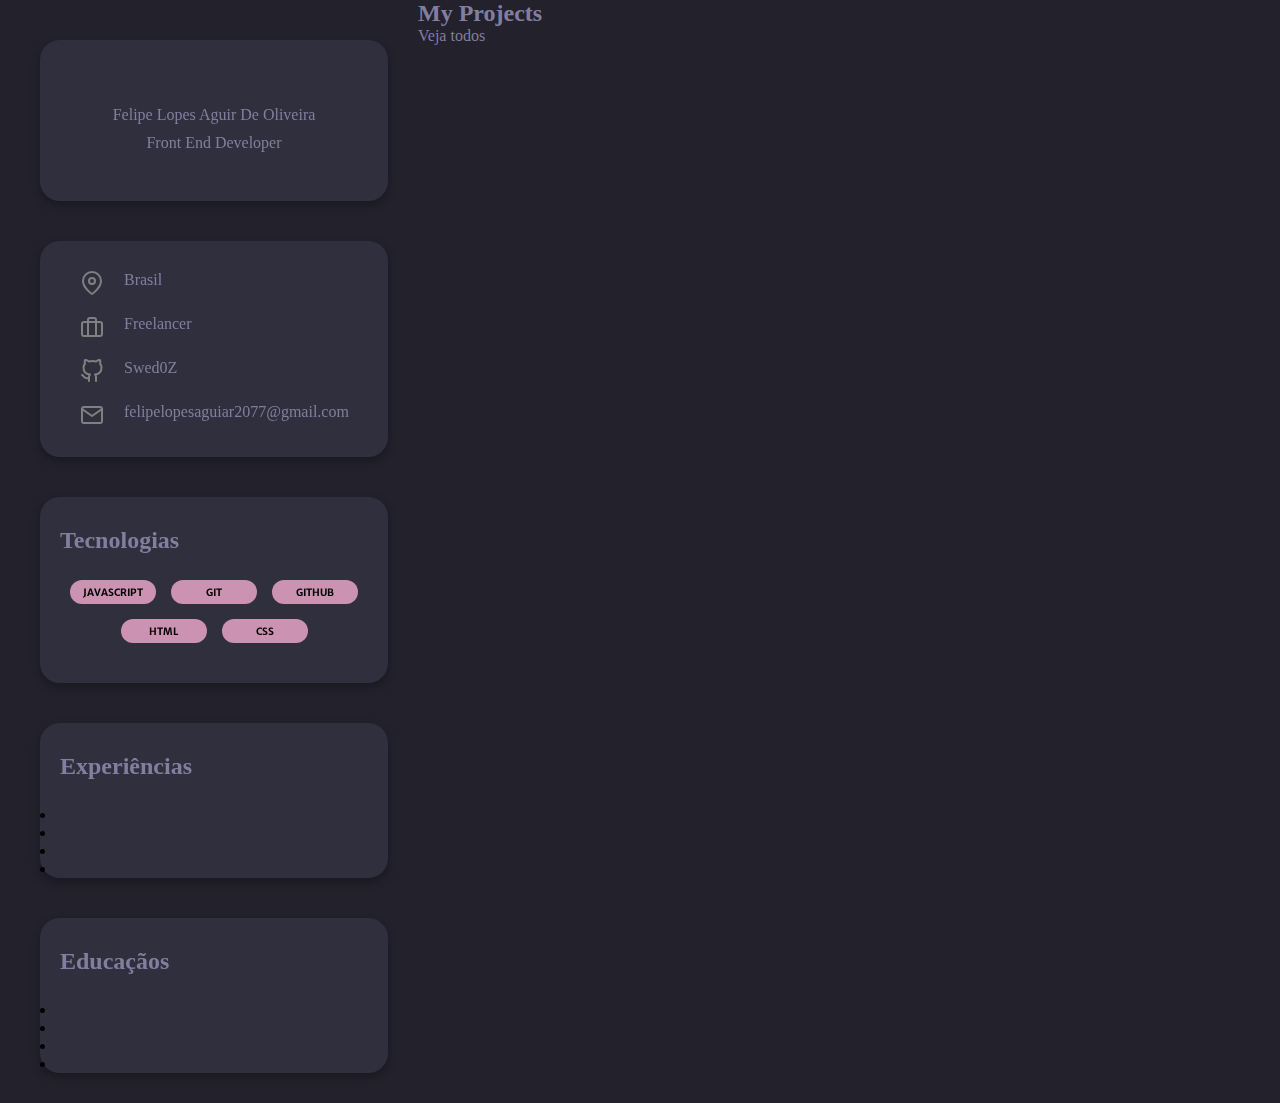
==== Portfolio/index.html @ 7501304a "em construção" ====
<!DOCTYPE html>
<html lang="pt-br">
<head>
    <meta charset="UTF-8">
    <meta name="viewport" content="width=device-width, initial-scale=1.0">
    <link rel="stylesheet" href="style.css">
    <link rel="shortcut icon" href="assets/favicon.ico" type="image/x-icon">
    <title>Portifolio</title>
</head>
<body>
    <aside>
        <div class="Profile">
            <img class="imgProfile" src="assets/" alt="">
          <p class="Name">Felipe Lopes Aguir De Oliveira</p>
          <p class="Profession">Front End Developer</p>  
        </div>
        <div class="Links">
            <div class="map">
                <img id="imgMap" class="imgLink" src="assets/map-pin.svg" alt="">
                <p id="textMap" class="textLink">Brasil</p>
            </div>
            <div class="work">
                <img id="imgWork" class="imgLink" src="assets/briefcase.svg" alt="">
                <p id="textWork" class="textLink">Freelancer</p>
            </div>
            <div class="gitHub">
                <img id="imgGitHub" class="imgLink" src="assets/github.svg" alt="">
                <p id="textGitHub" class="textLink">Swed0Z</p>
            </div>
            <div class="Email">
                <img id="imgEmail" class="imgLink" src="assets/mail.svg" alt="">
                <p id="textEmail" class="textLink">felipelopesaguiar2077@gmail.com</p>
            </div>
        </div>
        <div class="Technologies">
            <h2 class="asideTitle">Tecnologias</h2>
            <div class="TechnologiesDivsTotal">
                <div class="technologiesDivs">
                    <p class="technologiesText">JAVASCRIPT</p>
                </div>
                <div class="technologiesDivs">
                    <p class="technologiesText">GIT</p>
                </div>
                <div class="technologiesDivs">
                    <p class="technologiesText">GITHUB</p>
                </div>
                <div class="technologiesDivs">
                    <p class="technologiesText">HTML</p>
                </div>
                <div class="technologiesDivs">
                    <p class="technologiesText">CSS</p>
                </div>
            </div>
        </div>
        <div class="Experiences">
            <h2 class="asideTitle">Experiências</h2>
            <div class="list">
                <ul>
                    <li></li>
                    <li></li>
                    <li></li>
                    <li></li>
                </ul>
            </div>
        </div>
        <div class="Education">
            <h2 class="asideTitle">Educaçãos</h2>
            <div class="list">
                <ul>
                    <li></li>
                    <li></li>
                    <li></li>
                    <li></li>
                </ul>
            </div>
        </div>
    </aside>
    <main>
        <div class="MyProjects">
            <h2>My Projects</h2>
            <a href="#">Veja todos</a>
        </div>
        <div class="Poject-1">
        </div>
        <div class="Project-2"></div>
        <div class="recentsPost"></div>
        <div class="RecentPosts"></div>
        <div class="Post"></div>
    </main>
</body>
</html>
---- Portfolio/style.css ----
@import url('https://fonts.googleapis.com/css2?family=Merriweather+Sans&display=swap');
@import url('https://fonts.googleapis.com/css2?family=Merriweather+Sans:wght@500&display=swap');
@import url('https://fonts.googleapis.com/css2?family=Merriweather+Sans:wght@700&display=swap');
*{
    margin: 0;
    padding: 0;
}
:root {
    --body-bg-color: #22212C;
    --text-color: #837E9F;
    --bg-cards: #302F3D;
    --bg-techs: #CB92B1;
  }
  body{
    background-color: var(--body-bg-color);
    display: flex;
  }
  .Profile, .Links, .Technologies, .Experiences, .Education{
    background-color: var(--bg-cards);
    width: 348px;
    margin: 40px 30px 30px 40px;
    border-radius: 20px;
    filter: drop-shadow(0px 4px 4px rgba(0, 0, 0, 0.25));;
  }
  .imgProfile{
    margin: 32px 110px 15px 110px;
  }
  .Name{
    margin-top: 15px;
    margin-bottom: 10px;
  }
  .Profession{
    padding-bottom: 49px;
  }
  .map, .work, .gitHub,.Email{
    display: flex;
  }
  p,h2,a{
    color: var(--text-color);
  }
  a{
    text-decoration: none;
  }
  .Profile{
    text-align: center;
  }
  .Links{
    display: flex;
    flex-direction: column;
    gap: 20px;
    padding: 30px 0px 30px 0px;
  }
  .imgLink{
    padding-right: 20px;
    padding-left: 40px;
    filter: invert(47%) sepia(56%) saturate(0%) hue-rotate(199deg) brightness(95%) contrast(100%);
  }
  .TechnologiesDivsTotal{
    display: flex;
    flex-wrap: wrap;
    justify-content: center;
    gap: 15px;
  }
  .asideTitle{
    padding: 30px 0px 26px 20px;
  }
  .technologiesDivs{
    width: 86px;
    height: 24px;
    background-color:var(--bg-techs) ;
    border-radius: 30px;
    display: flex;
    align-items: center;
    justify-content: center;
  }
  .technologiesDivs p{
    color: #000;
    text-align: center;
    font-size: 10px;
    font-family: Merriweather Sans;
    font-weight: 700;
  }
  .TechnologiesDivsTotal > div:last-child{
    margin-bottom: 40px;
  }
  .list{
    display: flex;
    flex-direction: column;
  }
  ul{
    list-style-position: inside;
  }
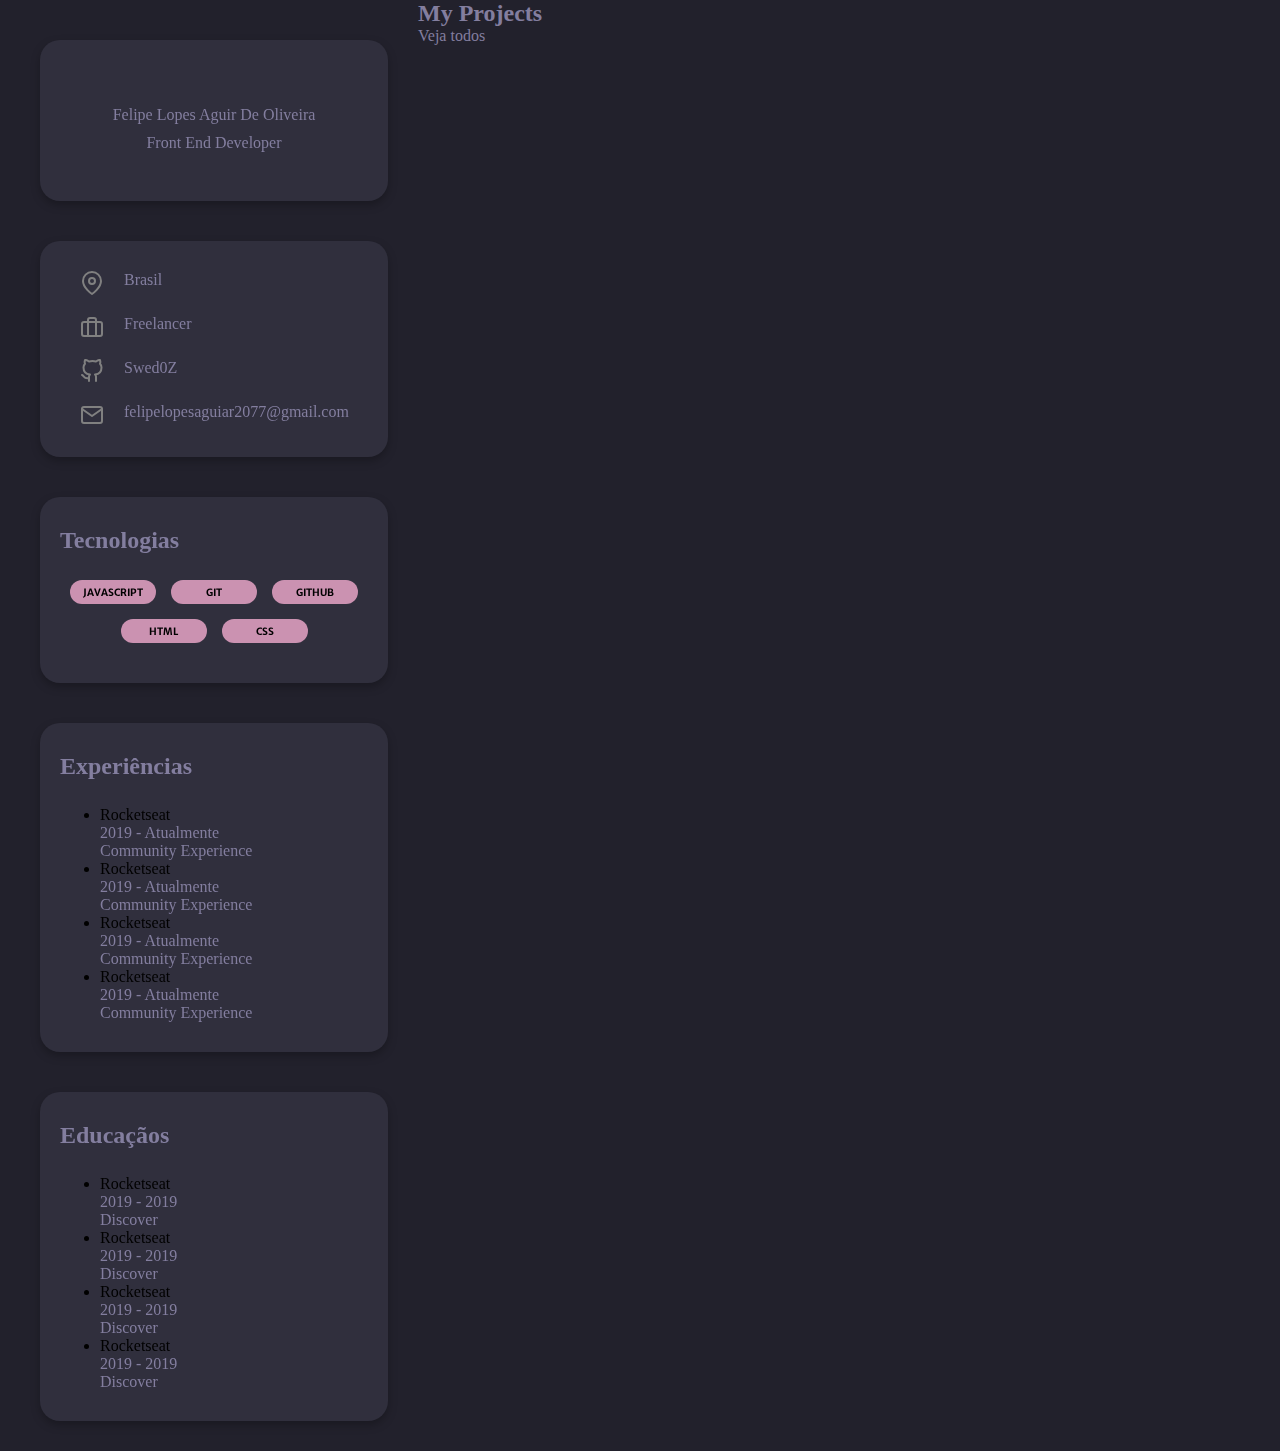
==== commit 7ba11b13: "em construção" ====
--- a/Portfolio/index.html
+++ b/Portfolio/index.html
@@ -56,10 +56,26 @@
             <h2 class="asideTitle">Experiências</h2>
             <div class="list">
                 <ul>
-                    <li></li>
-                    <li></li>
-                    <li></li>
-                    <li></li>
+                    <li>
+                        <span>Rocketseat</span>
+                        <p>2019 - Atualmente</p>
+                        <p>Community Experience</p>
+                    </li>
+                    <li>
+                        <span>Rocketseat</span>
+                        <p>2019 - Atualmente</p>
+                        <p>Community Experience</p>
+                    </li>
+                    <li>
+                        <span>Rocketseat</span>
+                        <p>2019 - Atualmente</p>
+                        <p>Community Experience</p>
+                    </li>
+                    <li>
+                        <span>Rocketseat</span>
+                        <p>2019 - Atualmente</p>
+                        <p>Community Experience</p>
+                    </li>
                 </ul>
             </div>
         </div>
@@ -67,10 +83,26 @@
             <h2 class="asideTitle">Educaçãos</h2>
             <div class="list">
                 <ul>
-                    <li></li>
-                    <li></li>
-                    <li></li>
-                    <li></li>
+                    <li>
+                        <span>Rocketseat</span>
+                        <p>2019 - 2019</p>
+                        <p>Discover</p>
+                    </li>
+                    <li>
+                        <span>Rocketseat</span>
+                        <p>2019 - 2019</p>
+                        <p>Discover</p>
+                    </li>
+                    <li>
+                        <span>Rocketseat</span>
+                        <p>2019 - 2019</p>
+                        <p>Discover</p>
+                    </li>
+                    <li>
+                        <span>Rocketseat</span>
+                        <p>2019 - 2019</p>
+                        <p>Discover</p>
+                    </li>
                 </ul>
             </div>
         </div>
--- a/Portfolio/style.css
+++ b/Portfolio/style.css
@@ -86,7 +86,8 @@
   .list{
     display: flex;
     flex-direction: column;
+    padding: 0px 0px 30px 60px;
   }
   ul{
-    list-style-position: inside;
-  }+    
+  }
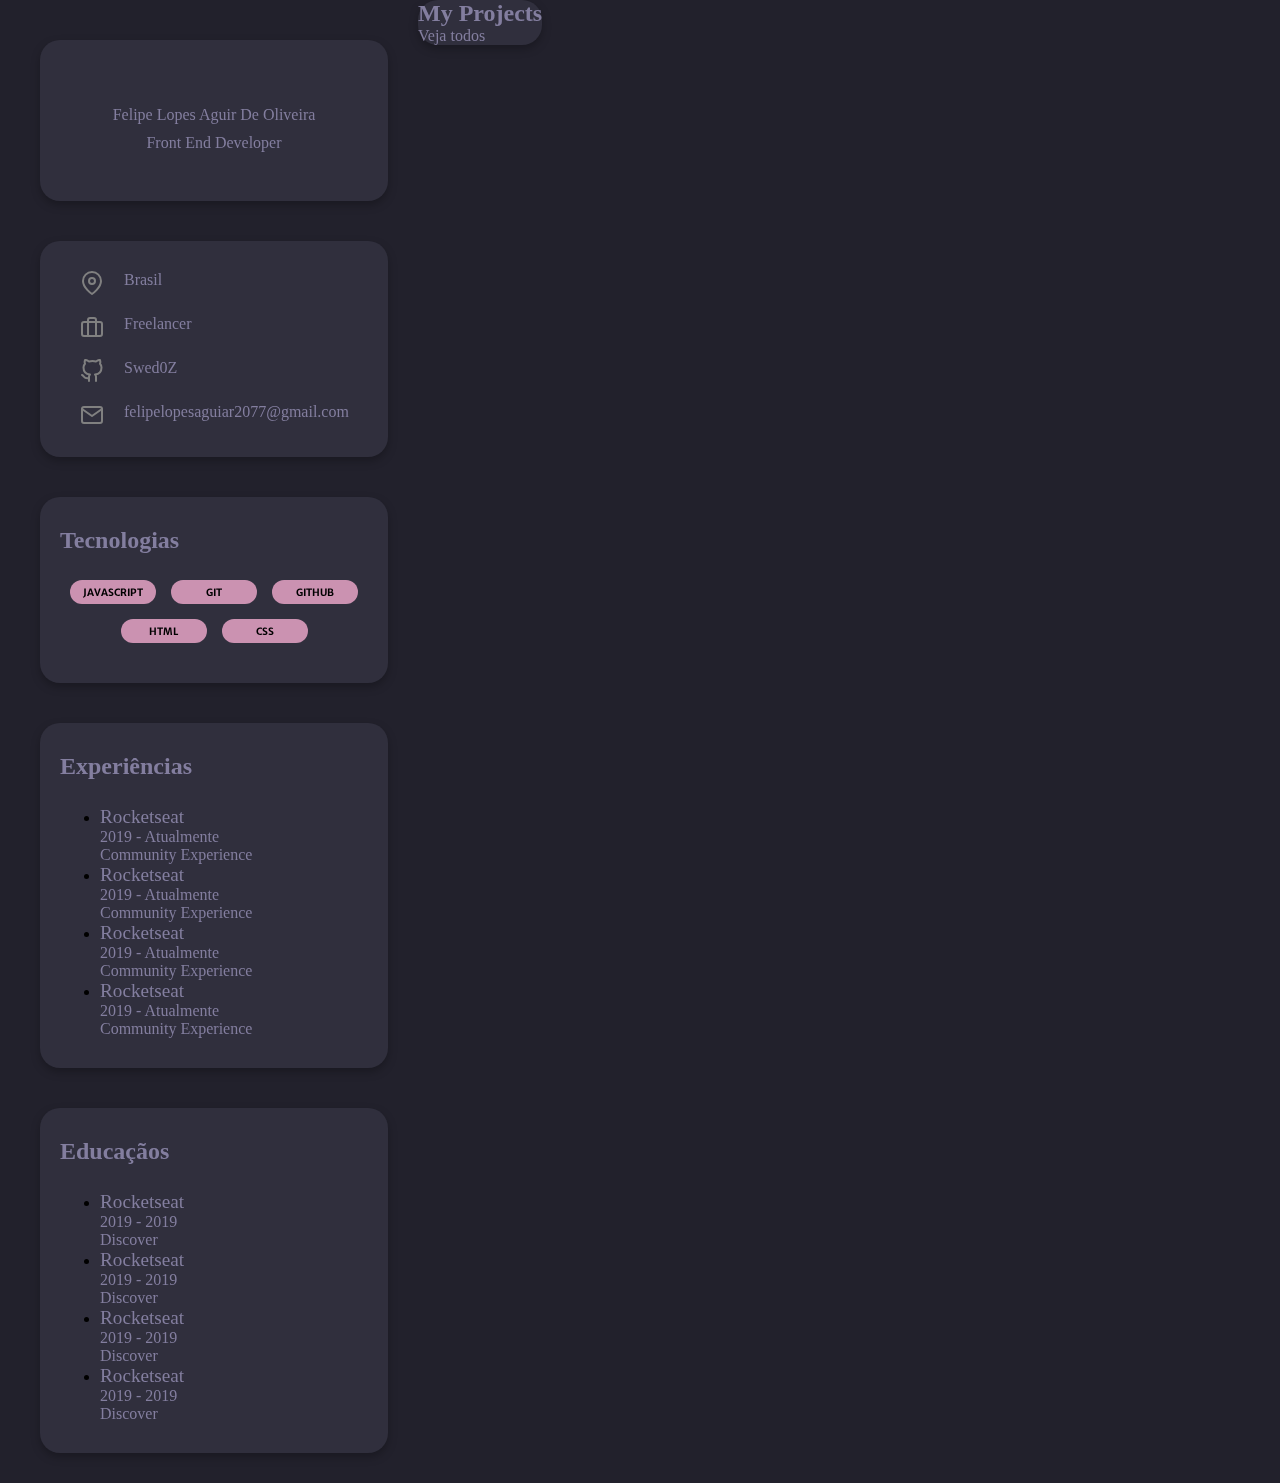
==== commit 835d5be7: "em construção" ====
--- a/Portfolio/index.html
+++ b/Portfolio/index.html
@@ -116,7 +116,6 @@
         </div>
         <div class="Project-2"></div>
         <div class="recentsPost"></div>
-        <div class="RecentPosts"></div>
         <div class="Post"></div>
     </main>
 </body>
--- a/Portfolio/style.css
+++ b/Portfolio/style.css
@@ -15,12 +15,15 @@
     background-color: var(--body-bg-color);
     display: flex;
   }
+  .Profile, .Links, .Technologies, .Experiences, .Education,.MyProjects,.Poject-1,.Project-2,.recentsPost,.Post{
+    background-color: var(--bg-cards);
+    border-radius: 20px;
+    filter: drop-shadow(0px 4px 4px rgba(0, 0, 0, 0.25));;
+
+  }
   .Profile, .Links, .Technologies, .Experiences, .Education{
-    background-color: var(--bg-cards);
     width: 348px;
     margin: 40px 30px 30px 40px;
-    border-radius: 20px;
-    filter: drop-shadow(0px 4px 4px rgba(0, 0, 0, 0.25));;
   }
   .imgProfile{
     margin: 32px 110px 15px 110px;
@@ -35,7 +38,7 @@
   .map, .work, .gitHub,.Email{
     display: flex;
   }
-  p,h2,a{
+  p,h2,a,span{
     color: var(--text-color);
   }
   a{
@@ -88,6 +91,6 @@
     flex-direction: column;
     padding: 0px 0px 30px 60px;
   }
-  ul{
-    
-  }
+  span{
+    font-size: 1.2rem;
+  }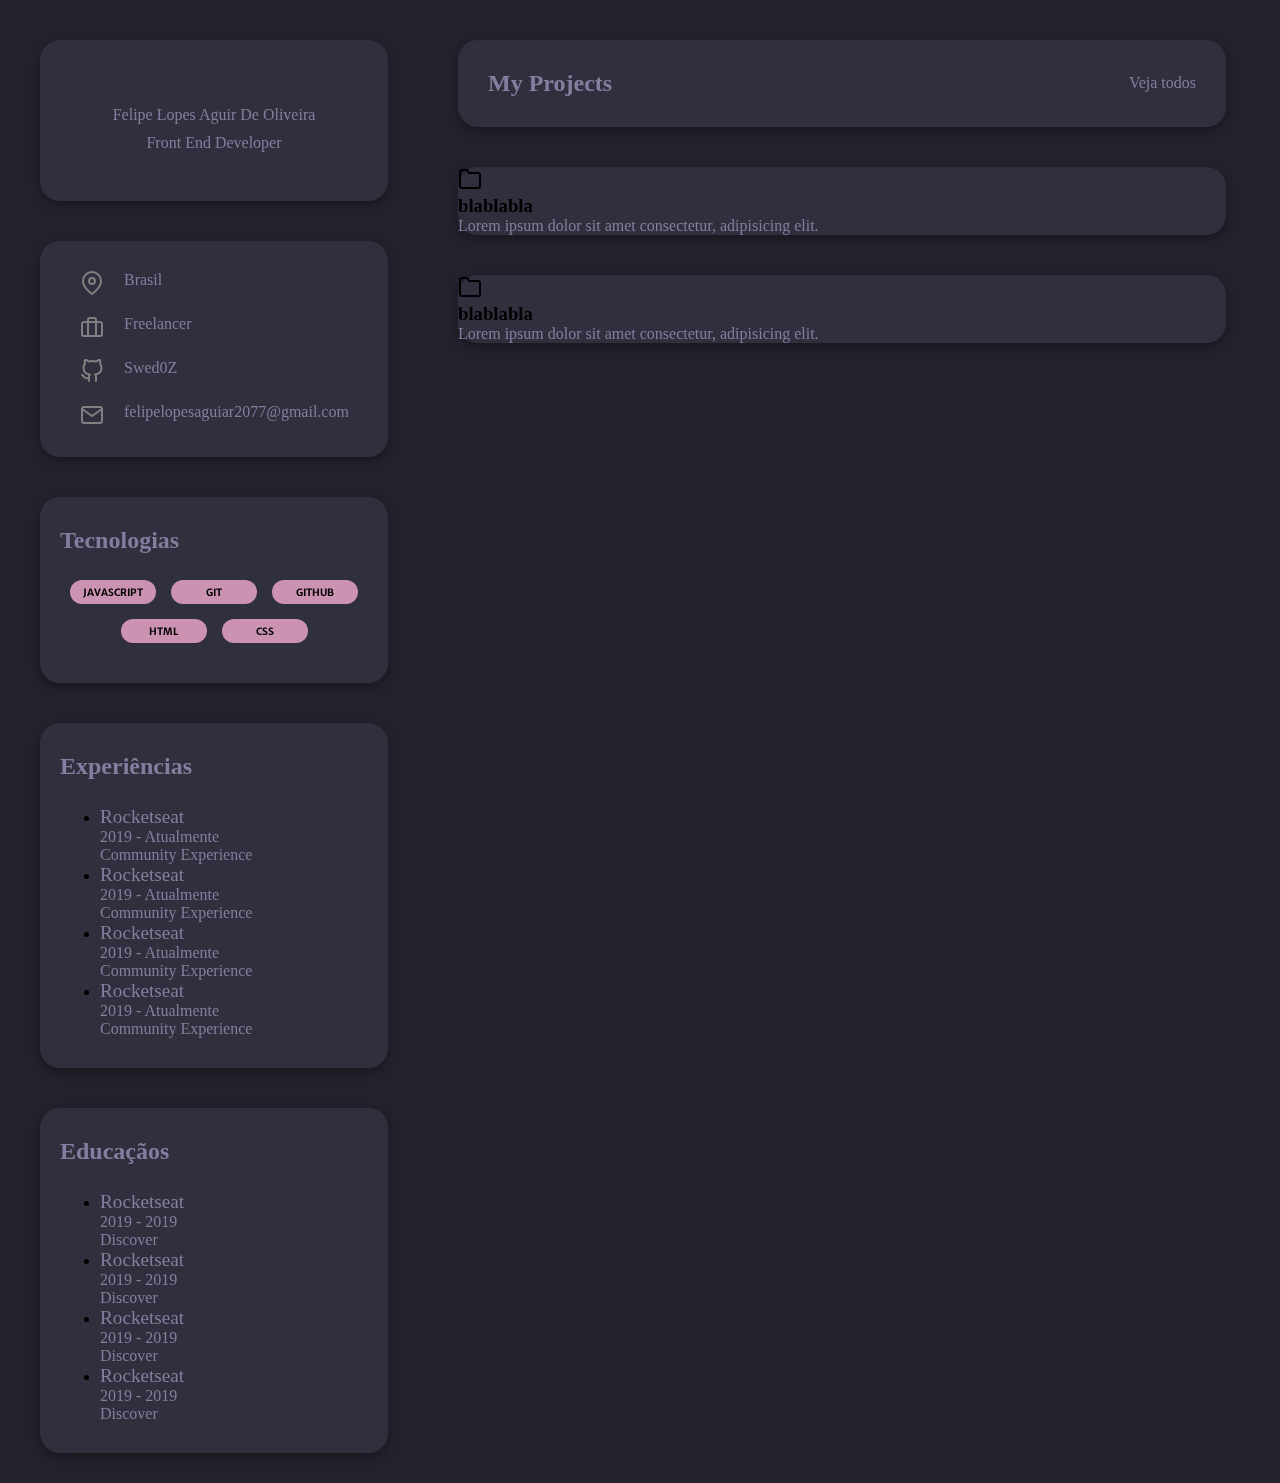
==== commit c63b0cda: "em construção" ====
--- a/Portfolio/index.html
+++ b/Portfolio/index.html
@@ -113,8 +113,29 @@
             <a href="#">Veja todos</a>
         </div>
         <div class="Poject-1">
+            <div class="projectTtitle">
+                <img src="assets/folder.svg" alt="">
+                <h3>blablabla</h3>
+            </div>
+                <div class="ProjectMain">
+                    <p>Lorem ipsum dolor sit amet consectetur, adipisicing elit.</p>
+                </div>
+                <div class="projectFooter">
+                    
+                </div>
         </div>
-        <div class="Project-2"></div>
+        <div class="Project-2">
+            <div class="projectTtitle">
+                <img src="assets/folder.svg" alt="">
+                <h3>blablabla</h3>
+            </div>
+                <div class="ProjectMain">
+                    <p>Lorem ipsum dolor sit amet consectetur, adipisicing elit.</p>
+                </div>
+                <div class="projectFooter">
+
+                </div>
+        </div>
         <div class="recentsPost"></div>
         <div class="Post"></div>
     </main>
--- a/Portfolio/style.css
+++ b/Portfolio/style.css
@@ -19,11 +19,10 @@
     background-color: var(--bg-cards);
     border-radius: 20px;
     filter: drop-shadow(0px 4px 4px rgba(0, 0, 0, 0.25));;
-
+    margin: 40px 30px 30px 40px;
   }
   .Profile, .Links, .Technologies, .Experiences, .Education{
     width: 348px;
-    margin: 40px 30px 30px 40px;
   }
   .imgProfile{
     margin: 32px 110px 15px 110px;
@@ -93,4 +92,15 @@
   }
   span{
     font-size: 1.2rem;
+  }
+  .MyProjects{
+    display: flex;
+    justify-content: space-between;
+    width: 60vw;
+  }
+  .MyProjects h2 {
+    padding: 30px 0 30px 30px;
+  }
+  .MyProjects a {
+    padding: 34px 30px 34px 0;
   }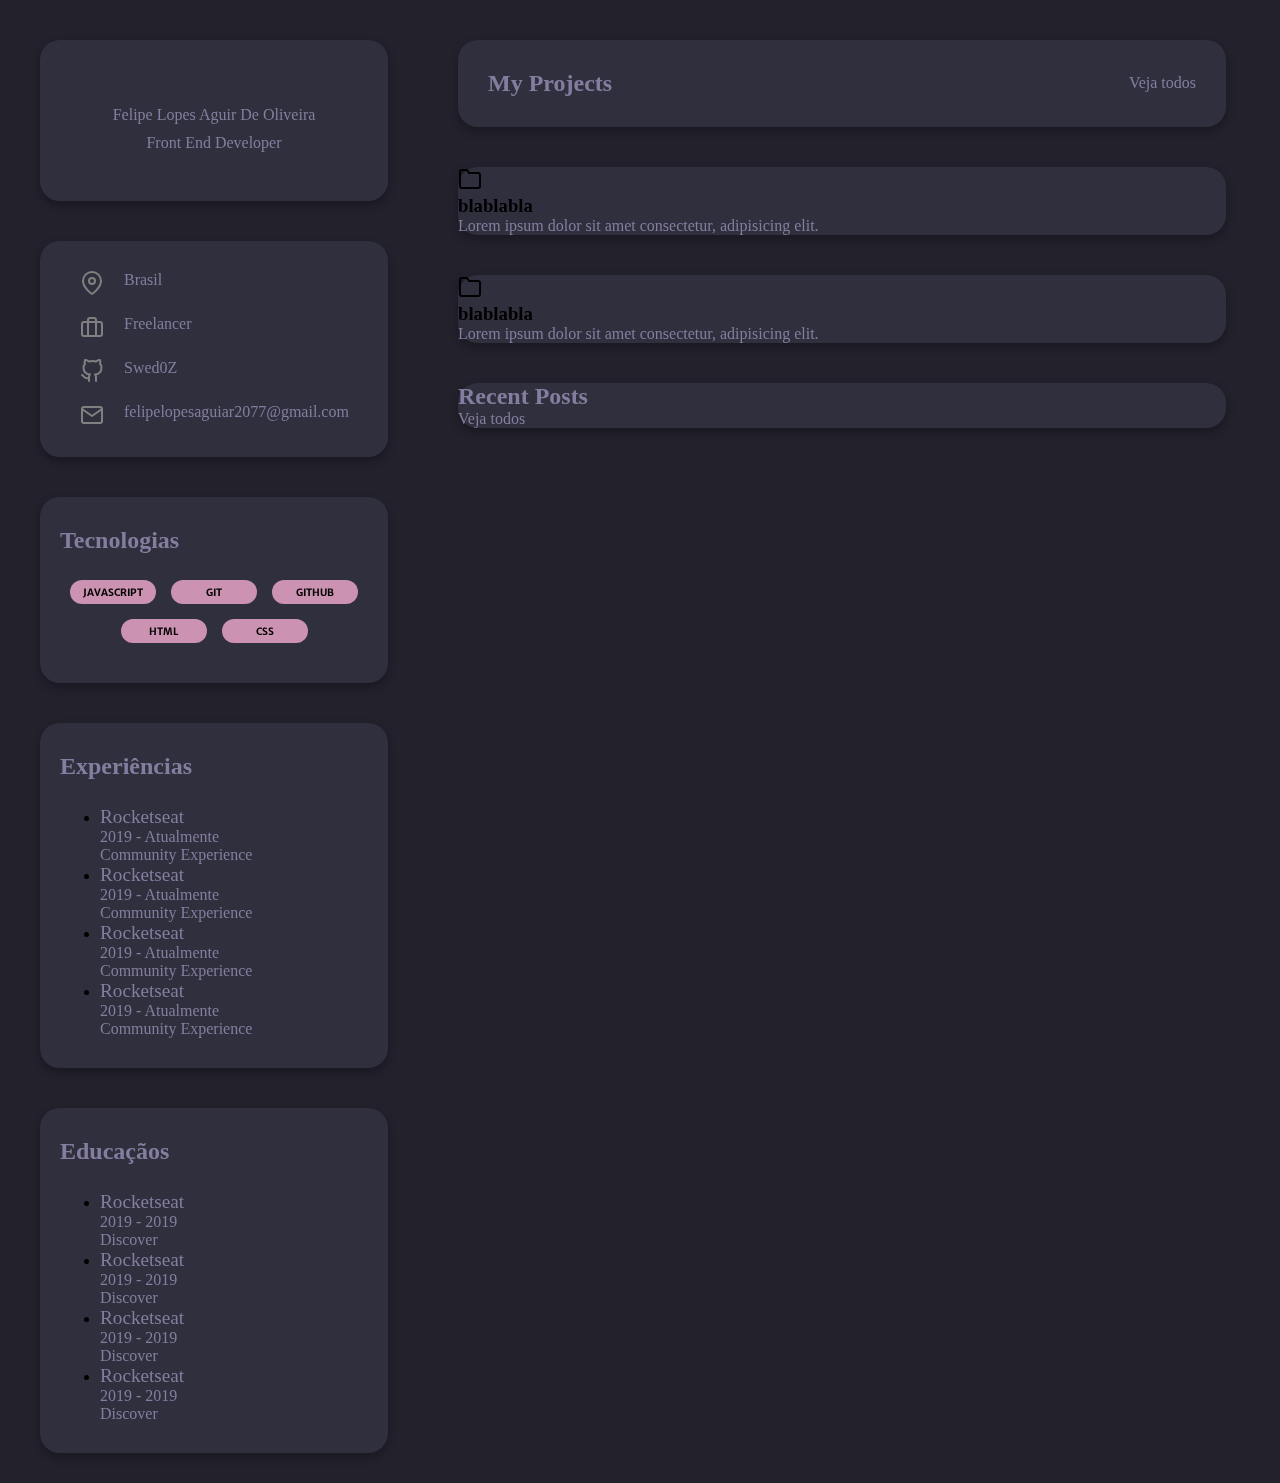
==== commit 034a8171: "em construção" ====
--- a/Portfolio/index.html
+++ b/Portfolio/index.html
@@ -121,7 +121,7 @@
                     <p>Lorem ipsum dolor sit amet consectetur, adipisicing elit.</p>
                 </div>
                 <div class="projectFooter">
-                    
+
                 </div>
         </div>
         <div class="Project-2">
@@ -136,7 +136,10 @@
 
                 </div>
         </div>
-        <div class="recentsPost"></div>
+        <div class="recentsPost">
+            <h2>Recent Posts</h2>
+            <a href="#">Veja todos</a>
+        </div>
         <div class="Post"></div>
     </main>
 </body>
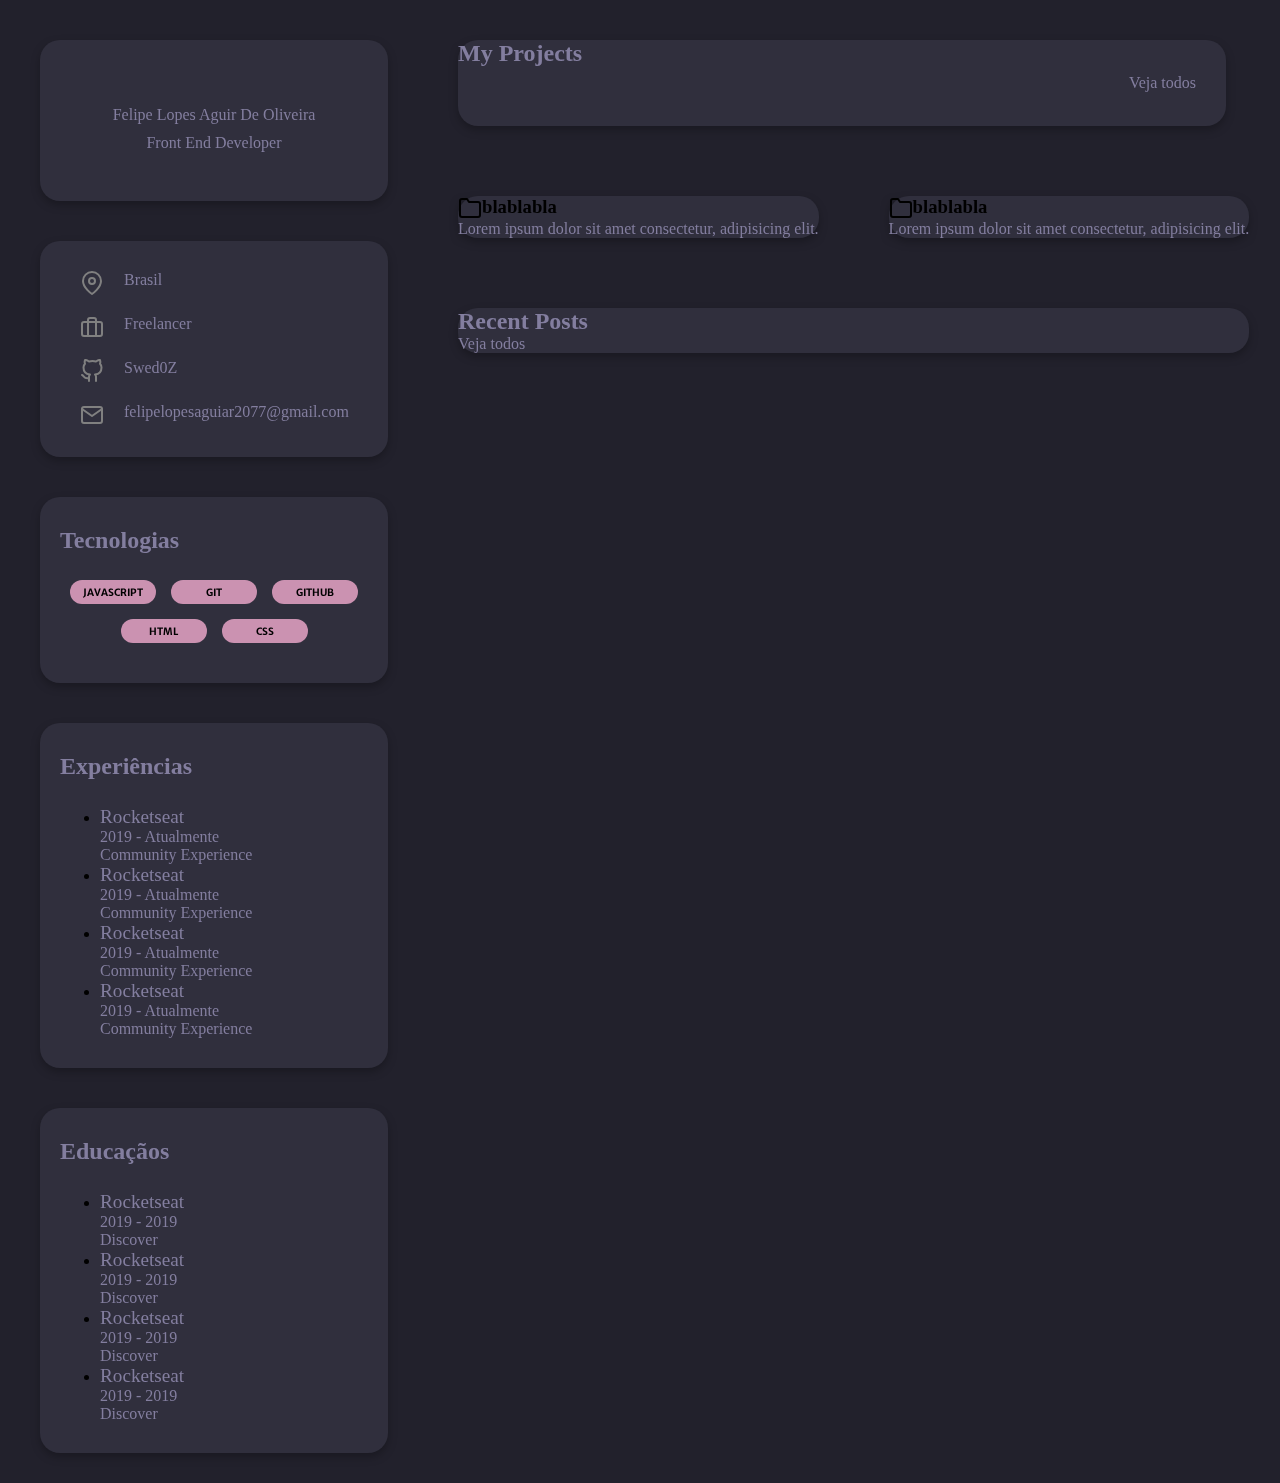
==== commit cdf0b96b: "em construção" ====
--- a/Portfolio/index.html
+++ b/Portfolio/index.html
@@ -112,29 +112,29 @@
             <h2>My Projects</h2>
             <a href="#">Veja todos</a>
         </div>
-        <div class="Poject-1">
-            <div class="projectTtitle">
-                <img src="assets/folder.svg" alt="">
-                <h3>blablabla</h3>
+        <div class="Poject">
+            <div class="Poject-1">
+                <div class="projectTtitle">
+                    <img src="assets/folder.svg" alt="">
+                    <h3>blablabla</h3>
+                </div>
+                    <div class="ProjectMain">
+                        <p>Lorem ipsum dolor sit amet consectetur, adipisicing elit.</p>
+                    </div>
+                    <div class="projectFooter">
+                    </div>
             </div>
-                <div class="ProjectMain">
-                    <p>Lorem ipsum dolor sit amet consectetur, adipisicing elit.</p>
+            <div class="Project-2">
+                <div class="projectTtitle">
+                    <img src="assets/folder.svg" alt="">
+                    <h3>blablabla</h3>
                 </div>
-                <div class="projectFooter">
-
-                </div>
-        </div>
-        <div class="Project-2">
-            <div class="projectTtitle">
-                <img src="assets/folder.svg" alt="">
-                <h3>blablabla</h3>
+                    <div class="ProjectMain">
+                        <p>Lorem ipsum dolor sit amet consectetur, adipisicing elit.</p>
+                    </div>
+                    <div class="projectFooter">
+                    </div>
             </div>
-                <div class="ProjectMain">
-                    <p>Lorem ipsum dolor sit amet consectetur, adipisicing elit.</p>
-                </div>
-                <div class="projectFooter">
-
-                </div>
         </div>
         <div class="recentsPost">
             <h2>Recent Posts</h2>
--- a/Portfolio/style.css
+++ b/Portfolio/style.css
@@ -34,7 +34,7 @@
   .Profession{
     padding-bottom: 49px;
   }
-  .map, .work, .gitHub,.Email{
+  .map, .work, .gitHub,.Email,.Poject,.projectTtitle{
     display: flex;
   }
   p,h2,a,span{
@@ -98,7 +98,7 @@
     justify-content: space-between;
     width: 60vw;
   }
-  .MyProjects h2 {
+  .MyProjects . h2 {
     padding: 30px 0 30px 30px;
   }
   .MyProjects a {
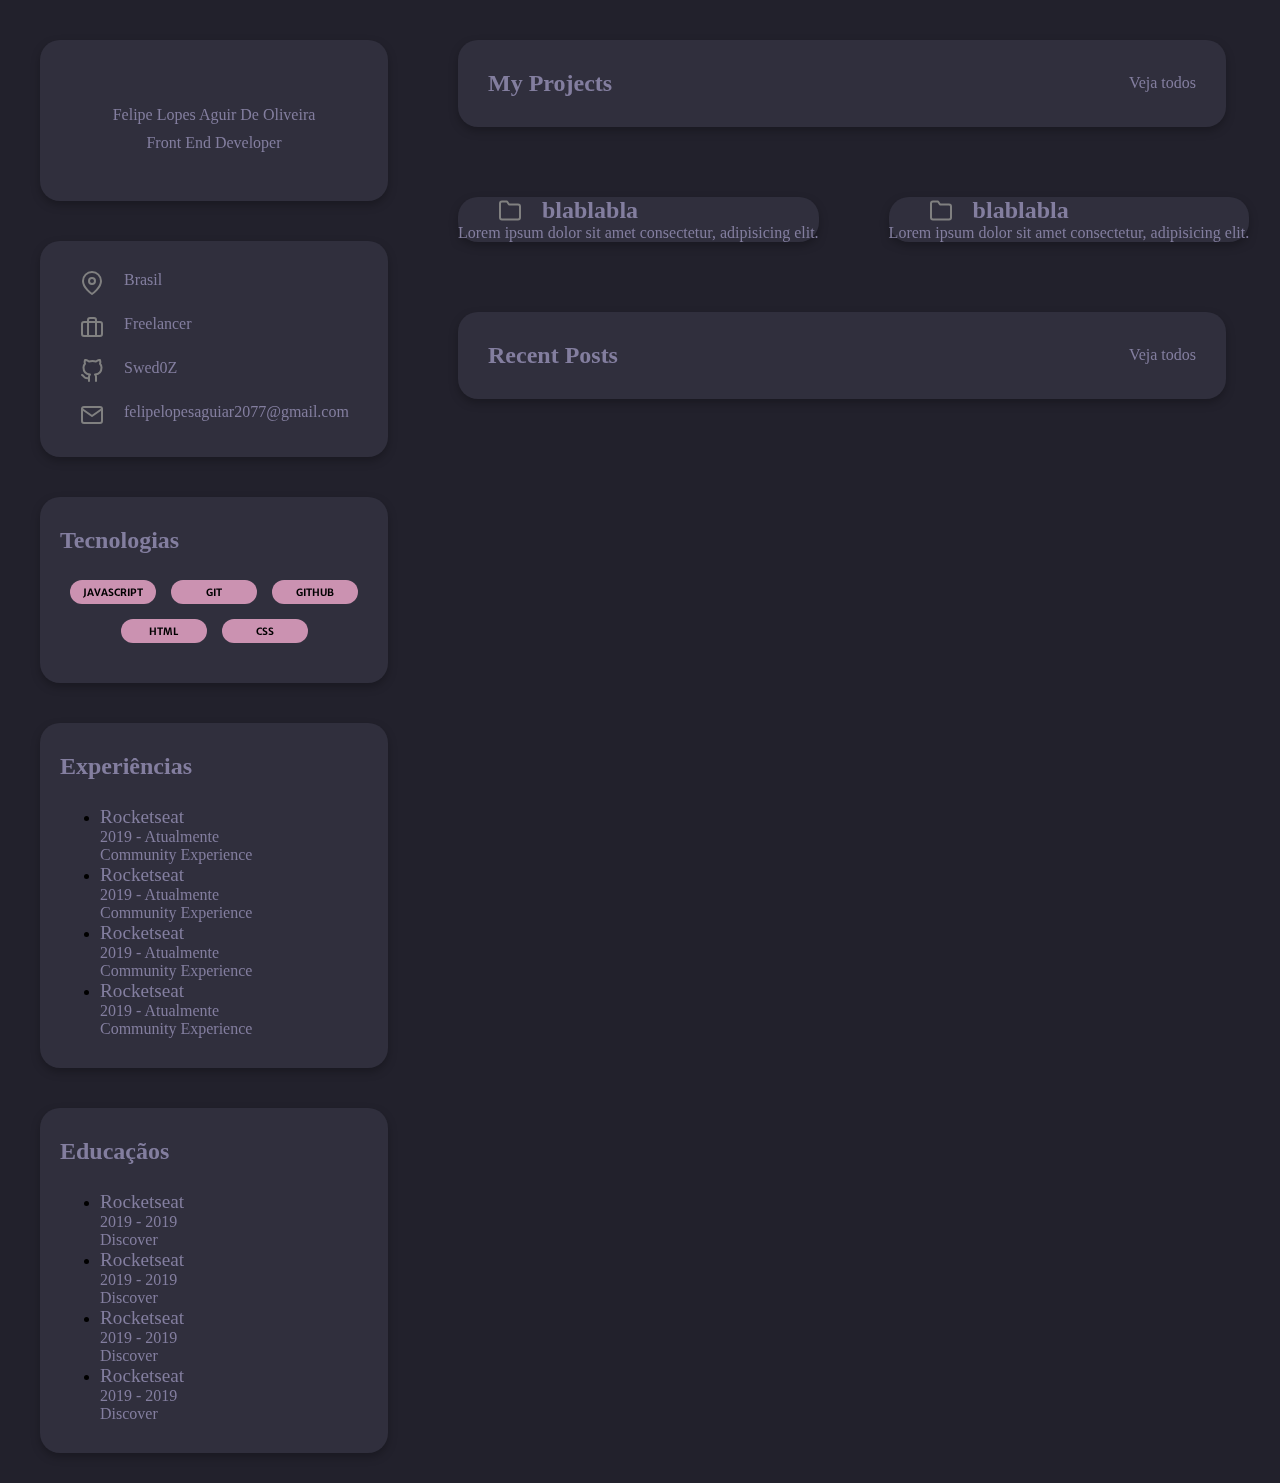
==== commit 8f7dc381: "me construção" ====
--- a/Portfolio/index.html
+++ b/Portfolio/index.html
@@ -116,7 +116,7 @@
             <div class="Poject-1">
                 <div class="projectTtitle">
                     <img src="assets/folder.svg" alt="">
-                    <h3>blablabla</h3>
+                    <h2>blablabla</h2>
                 </div>
                     <div class="ProjectMain">
                         <p>Lorem ipsum dolor sit amet consectetur, adipisicing elit.</p>
@@ -127,7 +127,7 @@
             <div class="Project-2">
                 <div class="projectTtitle">
                     <img src="assets/folder.svg" alt="">
-                    <h3>blablabla</h3>
+                    <h2>blablabla</h2>
                 </div>
                     <div class="ProjectMain">
                         <p>Lorem ipsum dolor sit amet consectetur, adipisicing elit.</p>
--- a/Portfolio/style.css
+++ b/Portfolio/style.css
@@ -52,7 +52,7 @@
     gap: 20px;
     padding: 30px 0px 30px 0px;
   }
-  .imgLink{
+  .imgLink, .Poject img{
     padding-right: 20px;
     padding-left: 40px;
     filter: invert(47%) sepia(56%) saturate(0%) hue-rotate(199deg) brightness(95%) contrast(100%);
@@ -93,14 +93,14 @@
   span{
     font-size: 1.2rem;
   }
-  .MyProjects{
+  .MyProjects, .recentsPost{
     display: flex;
     justify-content: space-between;
     width: 60vw;
   }
-  .MyProjects . h2 {
+  .MyProjects h2,.recentsPost h2 {
     padding: 30px 0 30px 30px;
   }
-  .MyProjects a {
+  .MyProjects a,.recentsPost a {
     padding: 34px 30px 34px 0;
   }